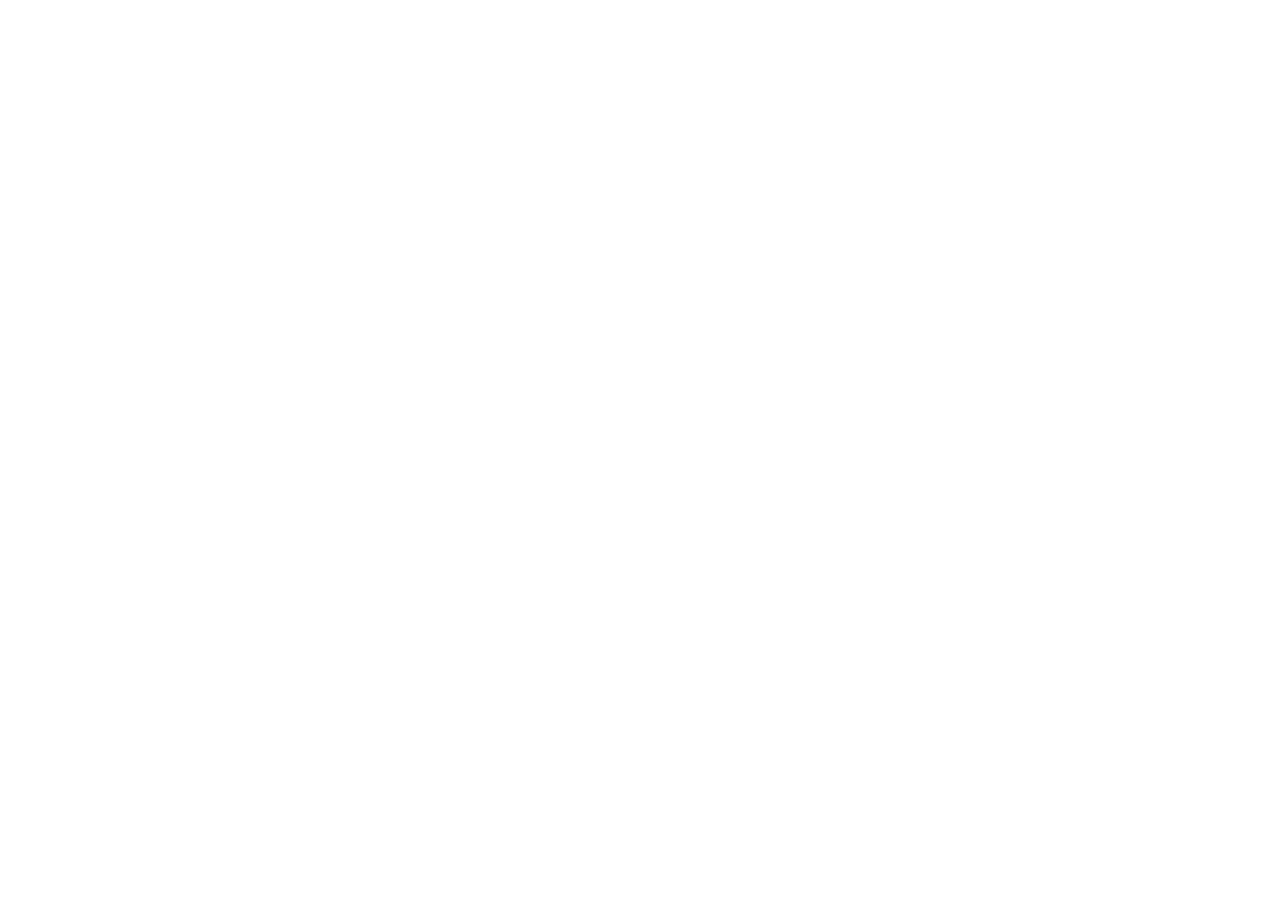
==== references.html @ 41009a83 "Create references.html" ====
<!DOCTYPE html>
<html lang="en">
<head>
  <meta charset="utf-8">
  <meta name="viewport" content="width=device-width, initial-scale=1">
  <link rel="stylesheet" href = "style.css">
  <title>Justin Lam</title>
</head>

<body>
</body>  
</html>
---- style.css ----
body {
  margin:0;
  padding:0;
  background-color: white;
  font-family: Verdana, sans-serif;
}

.container {
  display: flex;
  flex-direction: row;
}

.content, .sidenav {
  display: flex;
  flex-direction: column;
  background-color: white;
}

.content {
  flex-grow: 1;
}

/* The sidebar menu */
.sidenav {
  flex-grow: 5;
  width: 10rem; /* Set the width of the sidebar */
  position: fixed; /* Fixed Sidebar (stay in place on scroll) */
  z-index: 1; /* Stay on top */
  overflow-x: hidden; /* Disable horizontal scroll */
  padding-top: 1rem;
}

/* The navigation menu links */
.sidenav a {
  padding: 0.4rem 0.5rem 0.4rem 1rem;
  text-decoration: none;
  font-size: 1rem;
  color: #818181;
  display: block;
}

/* When you mouse over the navigation links, change their color */
.sidenav a:hover {
  color: #f1f1f1;
}


.name {
  margin-top: 1rem !important;
}

a {
  font-size: x-large;
}

/* unvisited link */

a:link, a:visited {
  color: black;
  padding: 1rem 1rem;
  text-align: center;
  text-decoration: none;
  display: inline-block;
}

a:hover {
  background-color: grey;
}

.w3-border {
  border: 0.19rem solid #ccc !important;
}

.links-container {
  display: flex;
  flex-direction: column;
  jusify-content: center;
  gap: 1rem;
  align-items: center;
}

.links-container a {
  width: 80%;
}

.profession {
  font-size: 1rem;
}

.subscribe {
  font-size: 1rem;
}

.submit form {
  display: flex;
  flex-direction: column;
}

.submit form button {
  margin-top: 1rem;
  background-color: rgba(27, 122, 159, 0.9) !important;
  color: #fff !important;
}

.submit form button:hover {
  background-color: rgba(15, 67, 87, 0.9) !important;
  color: #fff !important;
}
.submit form input {
  width: 100% !important;
}
.submit form input::placeholder {
  color: #fff;
}

.icons {
  display: flex;
  gap: 2rem;
  jusify-content: center;
  align-items: center;
}

.icons a {
  display: flex;
  gap: 2rem;
  jusify-content: center;
  align-items: center;
  text-decoration: none;
}

/* On smaller screens, where height is less than 450px, change the style of the sidebar (less padding and a smaller font size) */
@media screen and (max-height: 450px) {
  .sidenav {padding-top: 1rem;}
  .sidenav a {font-size: 1rem;}
}

@media screen and (min-width: 768px) {
  .link {
    width: 100%;
  }
}
@media screen and (min-width: 576px) {
  .container {
    max-width: 540px;
  }

  .profession {
    font-size: 24px;
  }
}
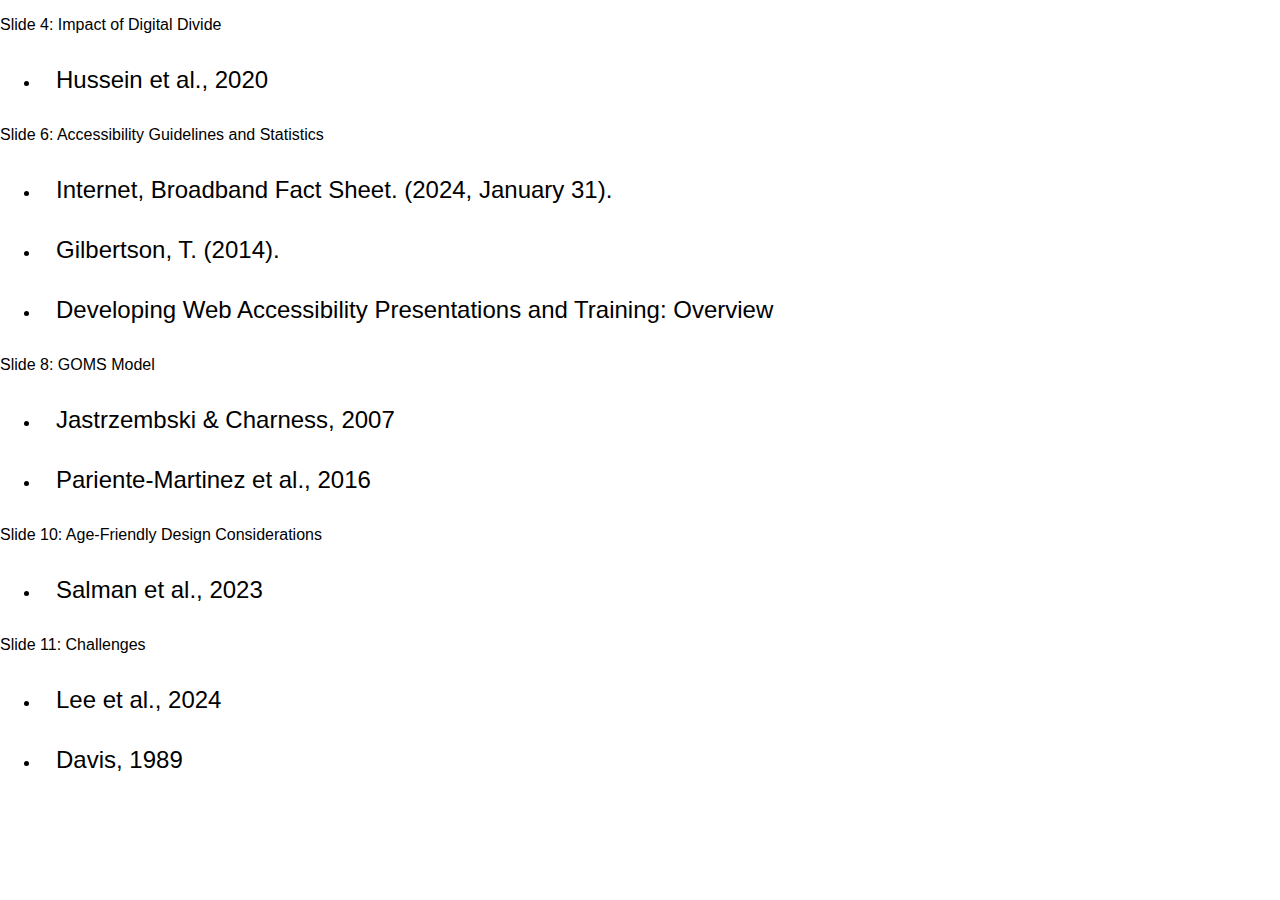
==== commit 5b16ac5f: "Update references.html" ====
--- a/references.html
+++ b/references.html
@@ -6,7 +6,32 @@
   <link rel="stylesheet" href = "style.css">
   <title>Justin Lam</title>
 </head>
-
 <body>
+  <p>Slide 4: Impact of Digital Divide</p>
+  <ul>
+    <li><a href = "https://doi.org/10.1177/2055668320968482">Hussein et al., 2020</a></li>
+  </ul>
+  <p>Slide 6: Accessibility Guidelines and Statistics</p>
+  <ul>
+    <li><a href = "https://www.pewresearch.org/internet/fact-sheet/internet-broadband/">Internet, Broadband Fact Sheet. (2024, January 31).</a></li>
+    <li><a href = "https://doi.org/10.4017/gt.2015.13.3.004.00">Gilbertson, T. (2014).</a></li>
+    <li><a href = "https://www.w3.org/WAI/teach-advocate/accessibility-training/">Developing Web Accessibility Presentations and Training: Overview</a></li>
+  </ul>
+  <p>Slide 8: GOMS Model</p>
+  <ul>
+    <li><a href = "https://doi.org/10.1037/1076-898X.13.4.224">Jastrzembski & Charness, 2007</a></li>
+    <li><a href = "https://doi.org/10.1145/235833.236050>John & Kieras, 1996</a></li>
+    <li><a href = "https://doi.org/10.1007/s10209-014-0388-6">Pariente-Martinez et al., 2016</a></li>
+  </ul>
+  <p>Slide 10: Age-Friendly Design Considerations</p>
+  <ul>
+    <li><a href = "https://doi.org/10.1007/s10209-021-00856-6">Salman et al., 2023</a></li>    
+  </ul>
+  <p>Slide 11: Challenges</p>
+  <ul>
+    <li><a href = "https://doi.org/10.2196/50759">Lee et al., 2024</a></li>
+    <li><a href = "https://doi.org/10.1080/01924788.2023.2213028>Chua et al., 2024</a></li>
+    <li><a href = "https://doi.org/10.2307/249008">Davis, 1989</a></li>
+  </ul>
 </body>  
 </html>
--- a/style.css
+++ b/style.css
@@ -8,6 +8,8 @@
 .container {
   display: flex;
   flex-direction: row;
+  margin-left: auto;
+  margin-right: auto;
 }
 
 .content, .sidenav {
@@ -116,6 +118,8 @@
 .icons {
   display: flex;
   gap: 2rem;
+  margin-left: auto;
+  margin-right: auto;
   jusify-content: center;
   align-items: center;
 }
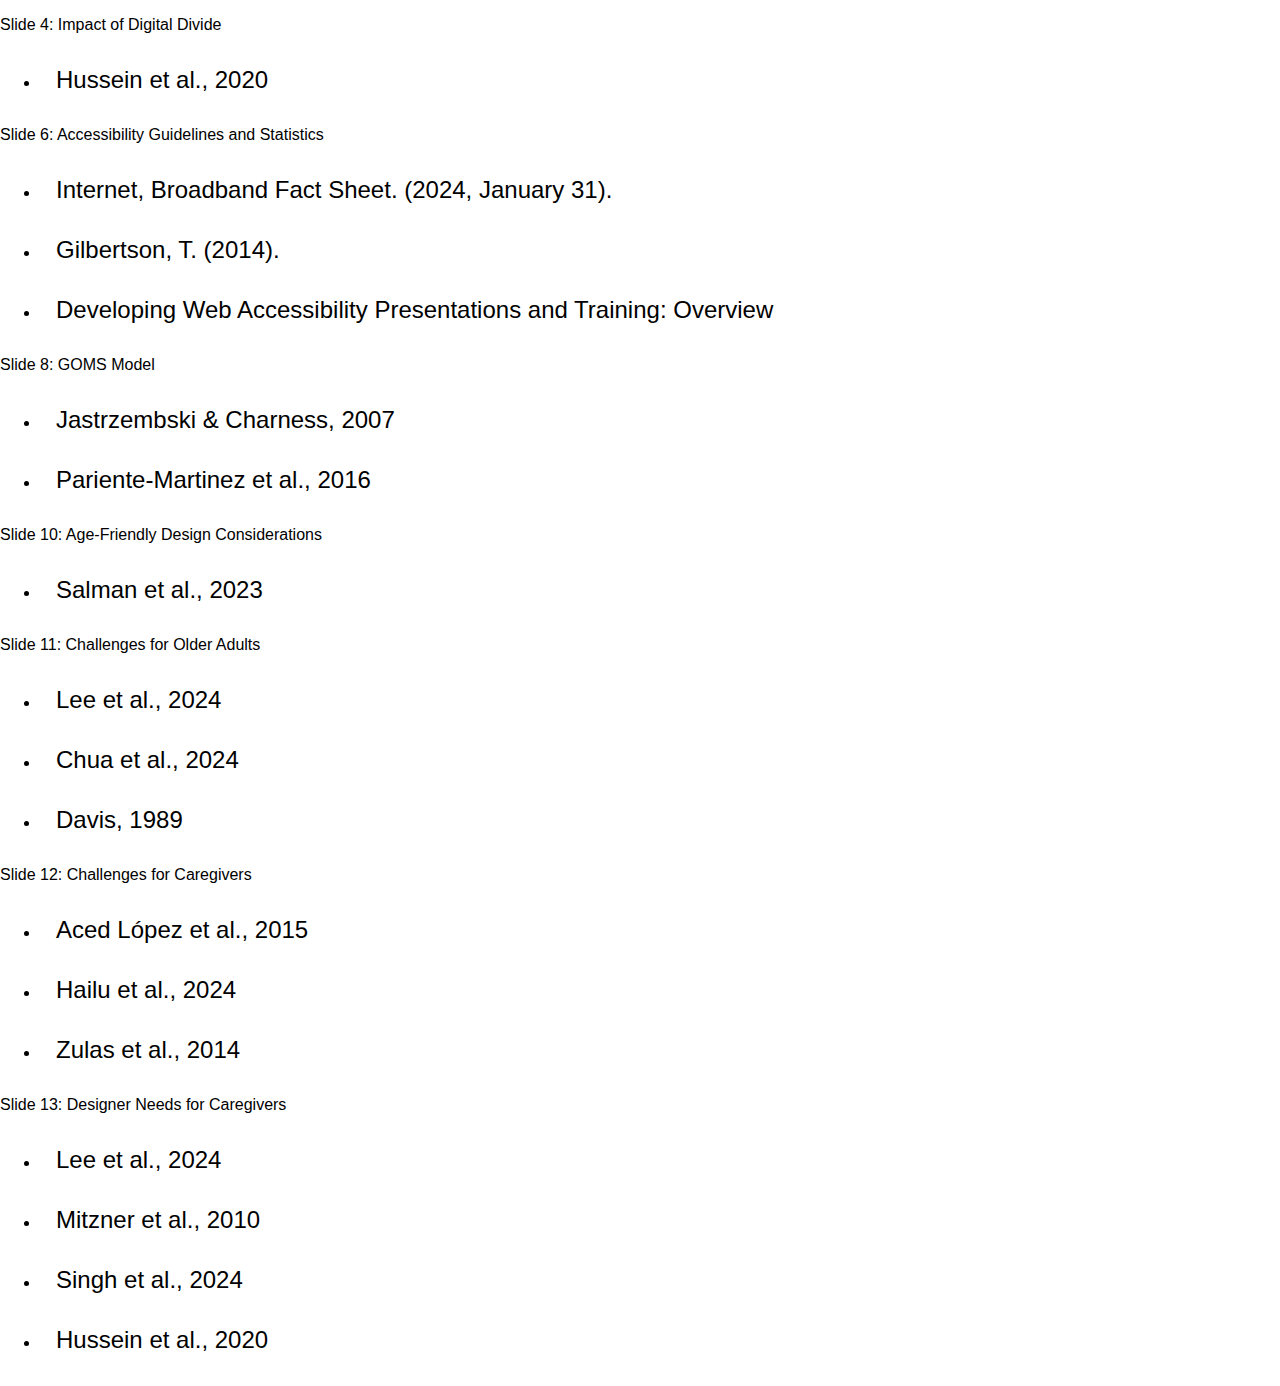
==== commit d4c485c3: "Update references.html" ====
--- a/references.html
+++ b/references.html
@@ -27,11 +27,24 @@
   <ul>
     <li><a href = "https://doi.org/10.1007/s10209-021-00856-6">Salman et al., 2023</a></li>    
   </ul>
-  <p>Slide 11: Challenges</p>
+  <p>Slide 11: Challenges for Older Adults</p>
   <ul>
     <li><a href = "https://doi.org/10.2196/50759">Lee et al., 2024</a></li>
-    <li><a href = "https://doi.org/10.1080/01924788.2023.2213028>Chua et al., 2024</a></li>
+    <li><a href = "https://doi.org/10.1080/01924788.2023.2213028">Chua et al., 2024</a></li>
     <li><a href = "https://doi.org/10.2307/249008">Davis, 1989</a></li>
+  </ul>
+  <p>Slide 12: Challenges for Caregivers</p>
+  <ul>
+    <li><a href = "https://doi.org/10.1007/s10209-014-0400-1">Aced López et al., 2015</a></li>
+    <li><a href = "https://doi.org/10.2147/CIA.S451833">Hailu et al., 2024</a></li>
+    <li><a href = "https://doi.org/10.1177/1541931214581150">Zulas et al., 2014</a></li>
+  </ul>
+  <p>Slide 13: Designer Needs for Caregivers</p>
+  <ul>
+    <li><a href = "">Lee et al., 2024</a></li>
+    <li><a href = "">Mitzner et al., 2010</a></li>
+    <li><a href = "">Singh et al., 2024</a></li>
+    <li><a href = "">Hussein et al., 2020</a></li>
   </ul>
 </body>  
 </html>
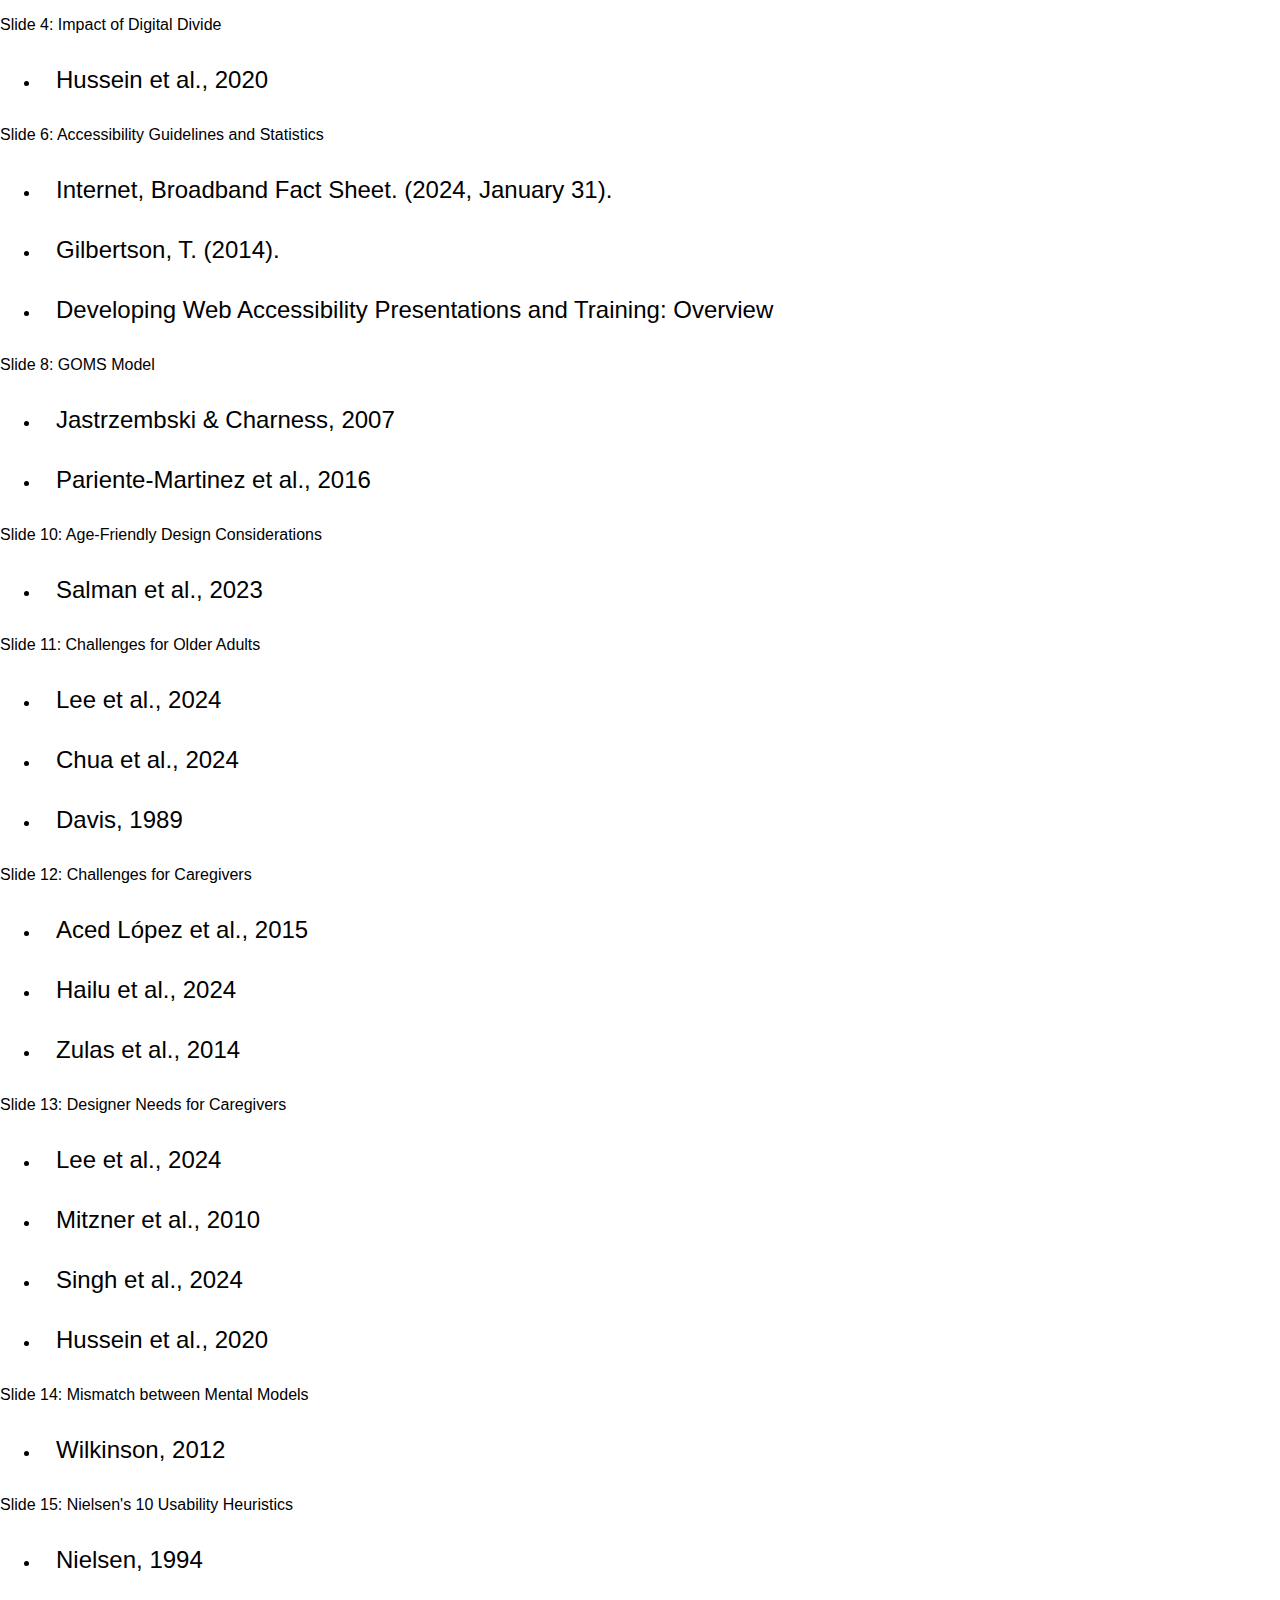
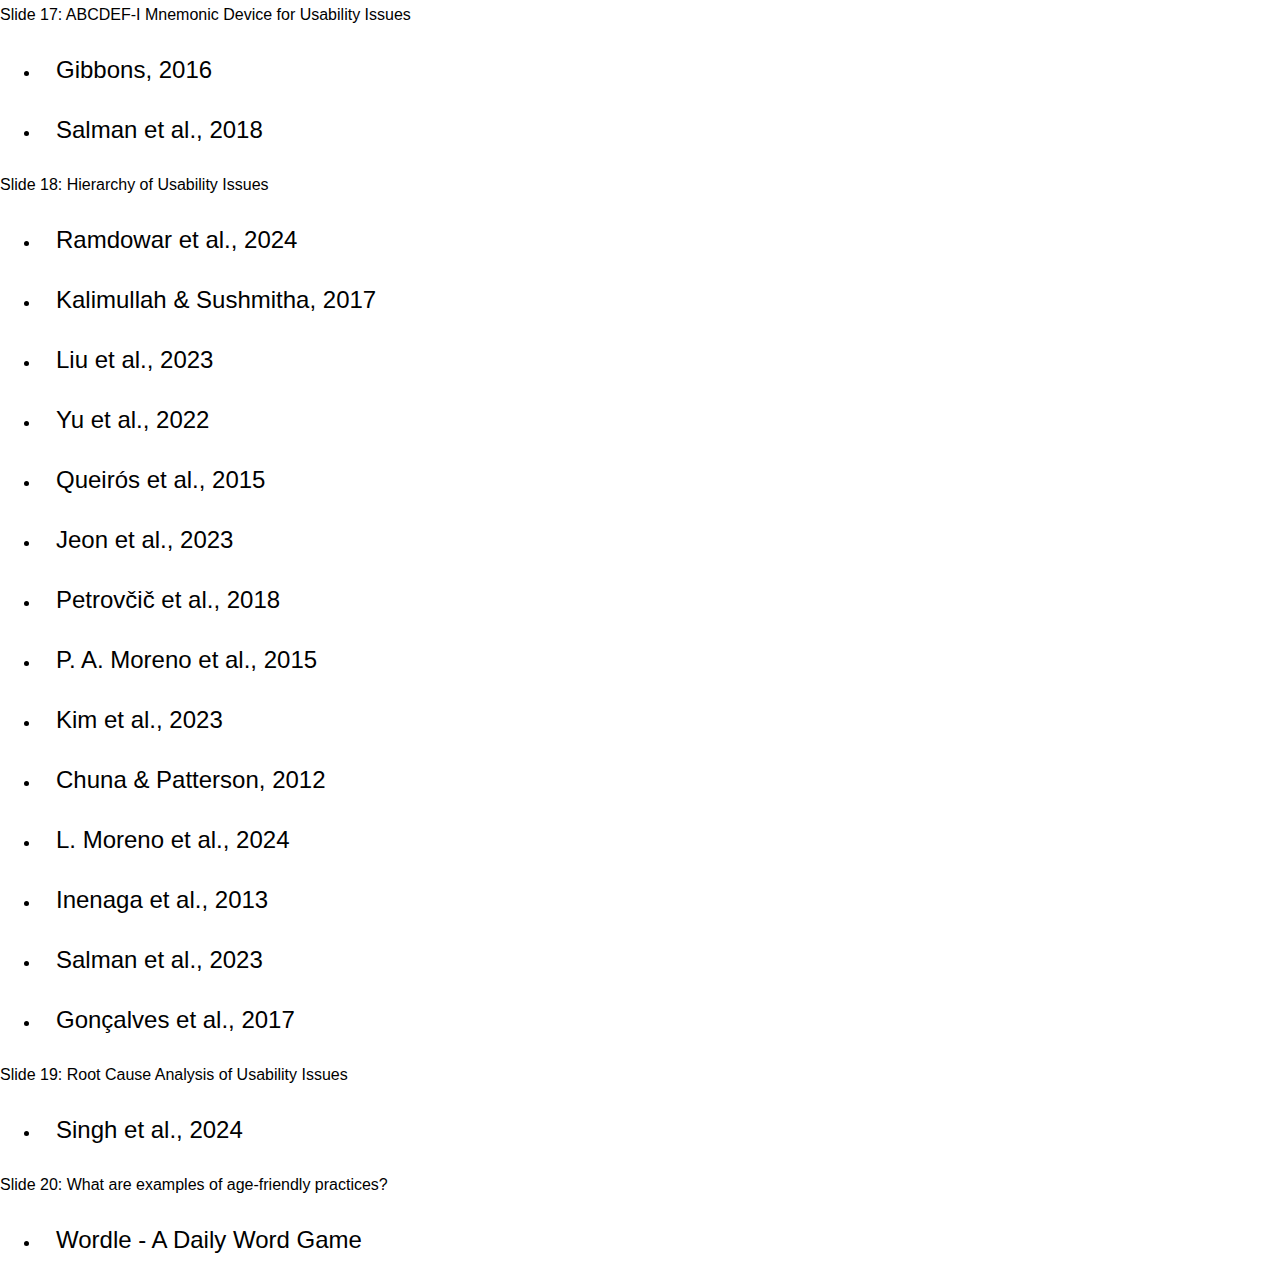
==== commit f6260ec8: "Update references.html" ====
--- a/references.html
+++ b/references.html
@@ -46,5 +46,43 @@
     <li><a href = "">Singh et al., 2024</a></li>
     <li><a href = "">Hussein et al., 2020</a></li>
   </ul>
+  <p>Slide 14: Mismatch between Mental Models</p>
+  <ul>
+    <li><a href = "">Wilkinson, 2012</a></li>
+  </ul>
+  <p>Slide 15: Nielsen's 10 Usability Heuristics</p>
+  <ul>
+    <li><a href = "">Nielsen, 1994</a></li>
+  </ul>
+  <p>Slide 17: ABCDEF-I Mnemonic Device for Usability Issues</p>
+  <ul>
+    <li><a href = "">Gibbons, 2016</a></li>
+    <li><a href = "">Salman et al., 2018</a></li>
+  </ul>
+  <p>Slide 18: Hierarchy of Usability Issues</p>  
+  <ul>
+    <li><a href = "">Ramdowar et al., 2024</a></li>
+    <li><a href ="">Kalimullah & Sushmitha, 2017</a></li>
+    <li><a href = "">Liu et al., 2023</a></li>
+    <li><a href = "">Yu et al., 2022</a></li>
+    <li><a href = "">Queirós et al., 2015</a></li>
+    <li><a href = "">Jeon et al., 2023</a></li>
+    <li><a href = "">Petrovčič et al., 2018</a></li>
+    <li><a href = "">P. A. Moreno et al., 2015</a></li>
+    <li><a href = "">Kim et al., 2023</a></li>
+    <li><a href = "">Chuna & Patterson, 2012</a></li>
+    <li><a href = "">L. Moreno et al., 2024</a></li>
+    <li><a href = "">Inenaga et al., 2013</a></li>
+    <li><a href = "">Salman et al., 2023</a></li>
+    <li><a href = "">Gonçalves et al., 2017</a></li>
+  </ul>
+  <p>Slide 19: Root Cause Analysis of Usability Issues</p>
+  <ul>
+    <li><a href = "">Singh et al., 2024</a></li>
+  </ul>
+  <p>Slide 20: What are examples of age-friendly practices?</p>
+  <ul>
+    <li><a href = "">Wordle - A Daily Word Game</a></li>
+  </ul>
 </body>  
 </html>
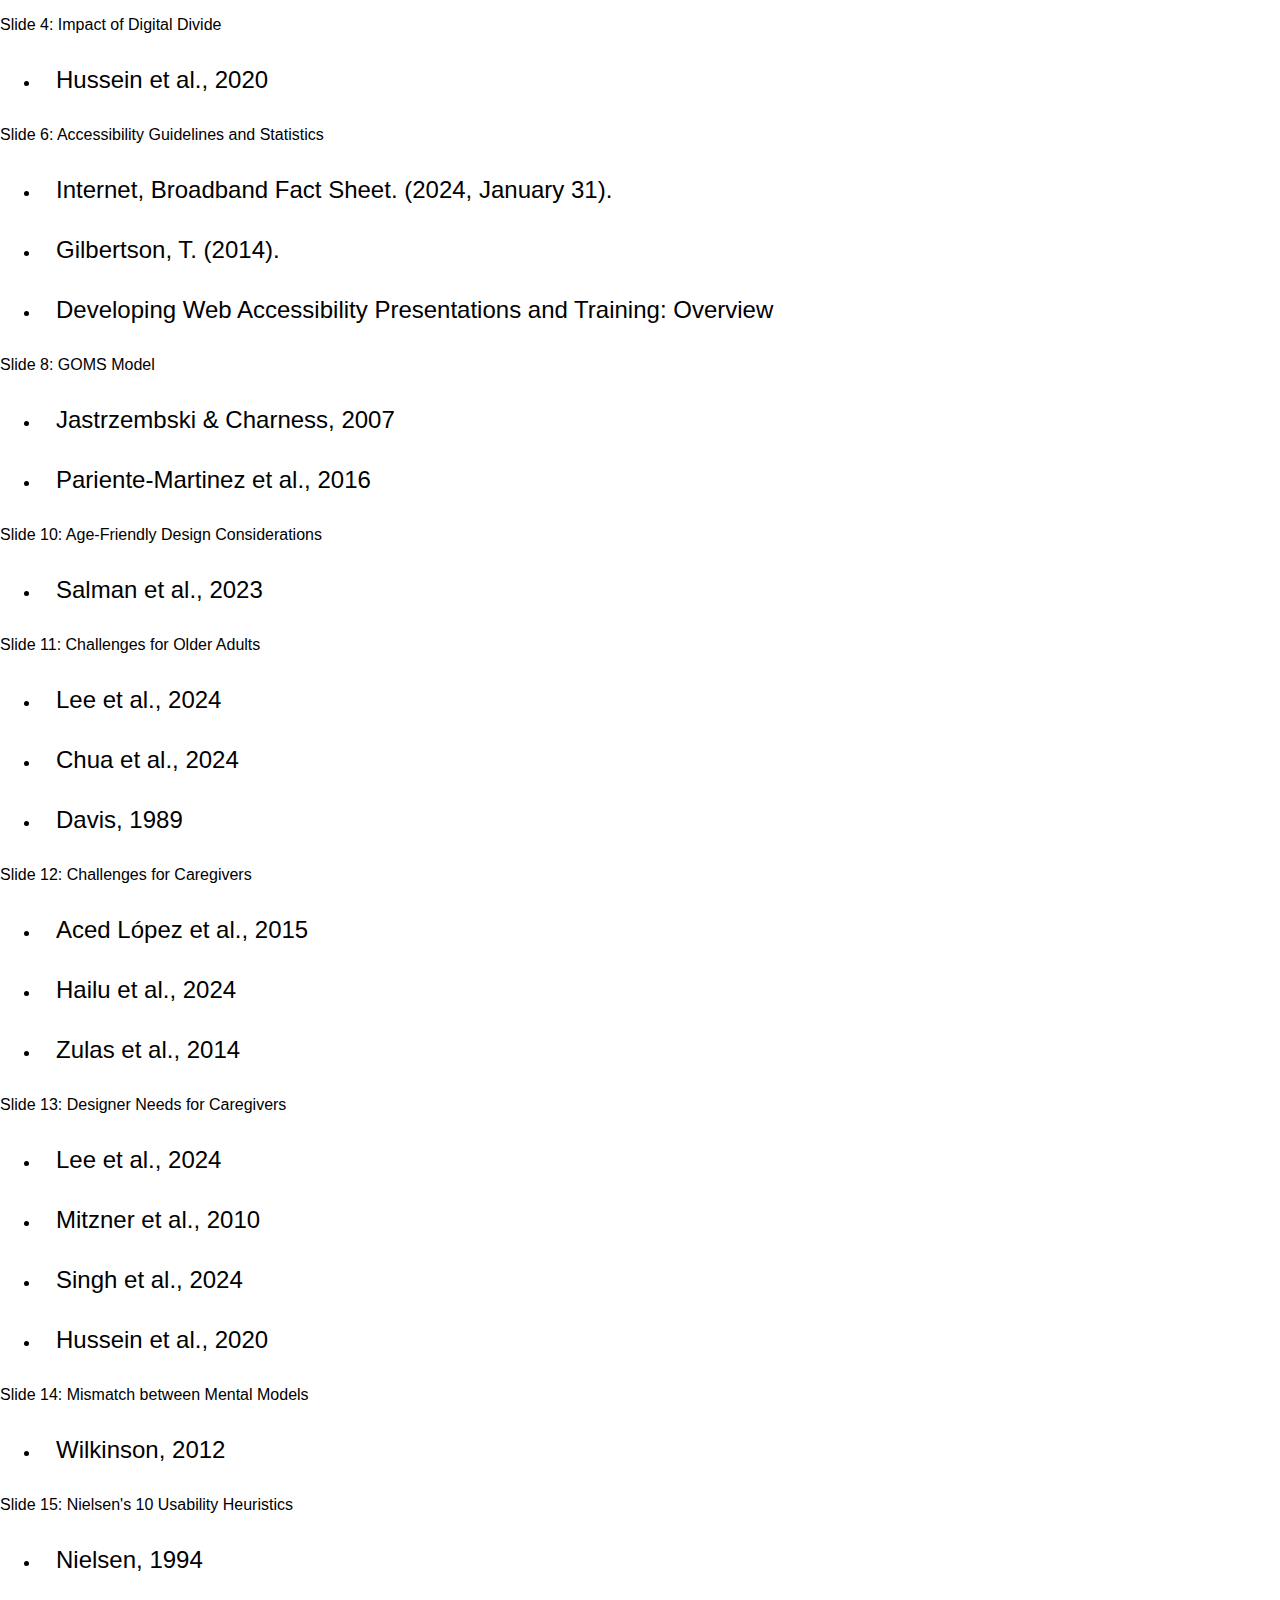
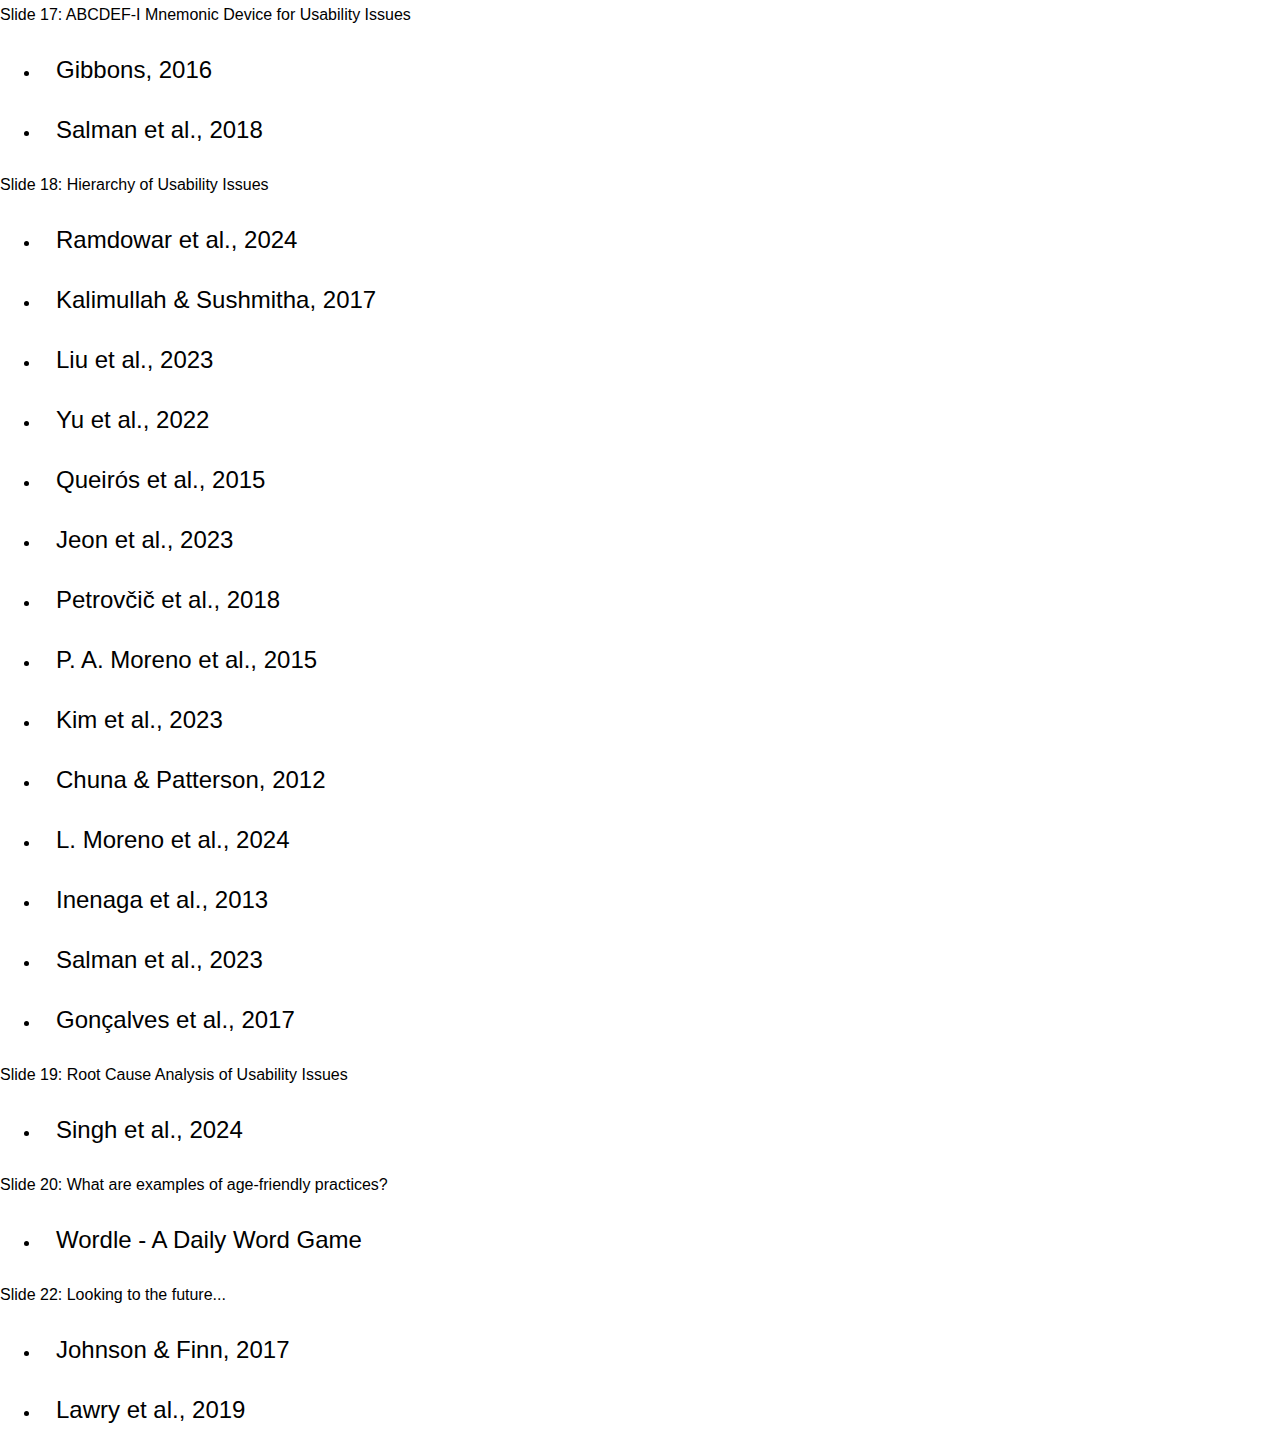
==== commit a618c980: "Update references.html" ====
--- a/references.html
+++ b/references.html
@@ -41,48 +41,53 @@
   </ul>
   <p>Slide 13: Designer Needs for Caregivers</p>
   <ul>
-    <li><a href = "">Lee et al., 2024</a></li>
-    <li><a href = "">Mitzner et al., 2010</a></li>
-    <li><a href = "">Singh et al., 2024</a></li>
-    <li><a href = "">Hussein et al., 2020</a></li>
+    <li><a href = "https://doi.org/10.2196/50759">Lee et al., 2024</a></li>
+    <li><a href = "https://doi.org/10.1016/j.chb.2010.06.020">Mitzner et al., 2010</a></li>
+    <li><a href = "http://www.ncbi.nlm.nih.gov/books/NBK570638/">Singh et al., 2024</a></li>
+    <li><a href = "https://doi.org/10.1177/2055668320968482">Hussein et al., 2020</a></li>
   </ul>
   <p>Slide 14: Mismatch between Mental Models</p>
   <ul>
-    <li><a href = "">Wilkinson, 2012</a></li>
+    <li><a href = "https://doi.org/10.17863/CAM.13819">Wilkinson, 2012</a></li>
   </ul>
   <p>Slide 15: Nielsen's 10 Usability Heuristics</p>
   <ul>
-    <li><a href = "">Nielsen, 1994</a></li>
+    <li><a href = "https://doi.org/10.1145/191666.191729">Nielsen, 1994</a></li>
   </ul>
   <p>Slide 17: ABCDEF-I Mnemonic Device for Usability Issues</p>
   <ul>
-    <li><a href = "">Gibbons, 2016</a></li>
-    <li><a href = "">Salman et al., 2018</a></li>
+    <li><a href = "https://www.nngroup.com/articles/design-thinking/">Gibbons, 2016</a></li>
+    <li><a href = "https://doi.org/10.1109/ACCESS.2018.2827358">Salman et al., 2018</a></li>
   </ul>
   <p>Slide 18: Hierarchy of Usability Issues</p>  
   <ul>
-    <li><a href = "">Ramdowar et al., 2024</a></li>
-    <li><a href ="">Kalimullah & Sushmitha, 2017</a></li>
-    <li><a href = "">Liu et al., 2023</a></li>
-    <li><a href = "">Yu et al., 2022</a></li>
-    <li><a href = "">Queirós et al., 2015</a></li>
-    <li><a href = "">Jeon et al., 2023</a></li>
-    <li><a href = "">Petrovčič et al., 2018</a></li>
-    <li><a href = "">P. A. Moreno et al., 2015</a></li>
-    <li><a href = "">Kim et al., 2023</a></li>
-    <li><a href = "">Chuna & Patterson, 2012</a></li>
-    <li><a href = "">L. Moreno et al., 2024</a></li>
-    <li><a href = "">Inenaga et al., 2013</a></li>
-    <li><a href = "">Salman et al., 2023</a></li>
-    <li><a href = "">Gonçalves et al., 2017</a></li>
+    <li><a href = "https://doi.org/10.1007/s10209-023-01011-z">Ramdowar et al., 2024</a></li>
+    <li><a href ="https://doi.org/10.1016/j.procs.2017.08.344">Kalimullah & Sushmitha, 2017</a></li>
+    <li><a href = "https://doi.org/10.1080/01634372.2022.2139319">Liu et al., 2023</a></li>
+    <li><a href = "https://doi.org/10.3390/ijerph19042391">Yu et al., 2022</a></li>
+    <li><a href = "Queirós et al., 2015">Queirós et al., 2015</a></li>
+    <li><a href = "https://doi.org/10.1177/20552076231200976">Jeon et al., 2023</a></li>
+    <li><a href = "https://doi.org/10.1097/MRR.0000000000000307">Petrovčič et al., 2018</a></li>
+    <li><a href = "https://pubmed.ncbi.nlm.nih.gov/25991237/">P. A. Moreno et al., 2015</a></li>
+    <li><a href = "https://doi.org/10.2196/42145">Kim et al., 2023</a></li>
+    <li><a href = "https://doi.org/10.3233/WOR-2012-0181-353">Chuna & Patterson, 2012</a></li>
+    <li><a href = "https://doi.org/10.1007/s10209-023-00986-z">L. Moreno et al., 2024</a></li>
+    <li><a href = "https://doi.org/10.1007/s10015-012-0081-x">Inenaga et al., 2013</a></li>
+    <li><a href = "https://doi.org/10.1007/s10209-021-00856-6">Salman et al., 2023</a></li>
+    <li><a href = "https://doi.org/10.1007/s10209-015-0429-9">Gonçalves et al., 2017</a></li>
   </ul>
   <p>Slide 19: Root Cause Analysis of Usability Issues</p>
   <ul>
-    <li><a href = "">Singh et al., 2024</a></li>
+    <li><a href = "http://www.ncbi.nlm.nih.gov/books/NBK570638/">Singh et al., 2024</a></li>
   </ul>
   <p>Slide 20: What are examples of age-friendly practices?</p>
   <ul>
-    <li><a href = "">Wordle - A Daily Word Game</a></li>
+    <li><a href = "https://www.nytimes.com/games/wordle/index.html">Wordle - A Daily Word Game</a></li>
+  </ul>
+  <p>Slide 22: Looking to the future...</p>
+  <ul>
+    <li><a href = "https://doi.org/10.1016/C2015-0-01451-4">Johnson & Finn, 2017</a></li>
+    <li><a href = "https://doi.org/10.1016/j.apergo.2018.08.016">Lawry et al., 2019</a></li>
   </ul>
 </body>  
 </html>
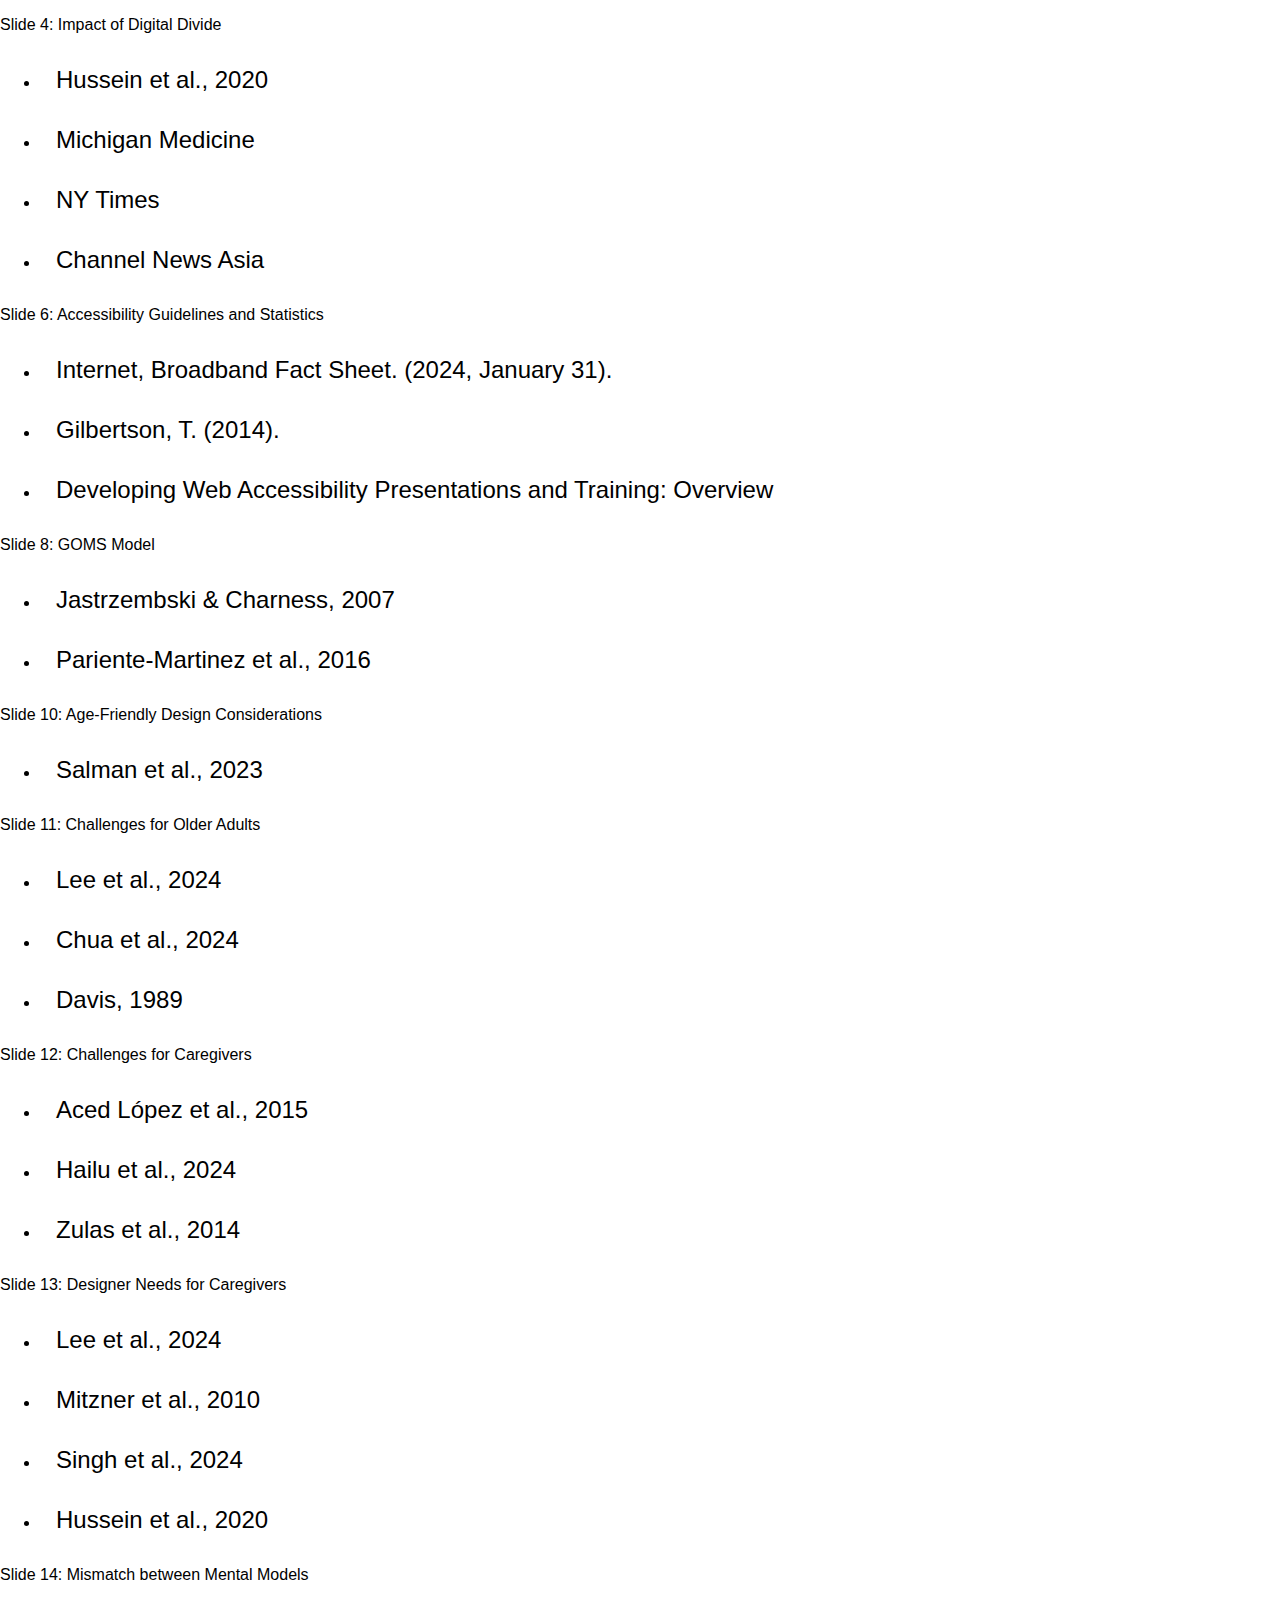
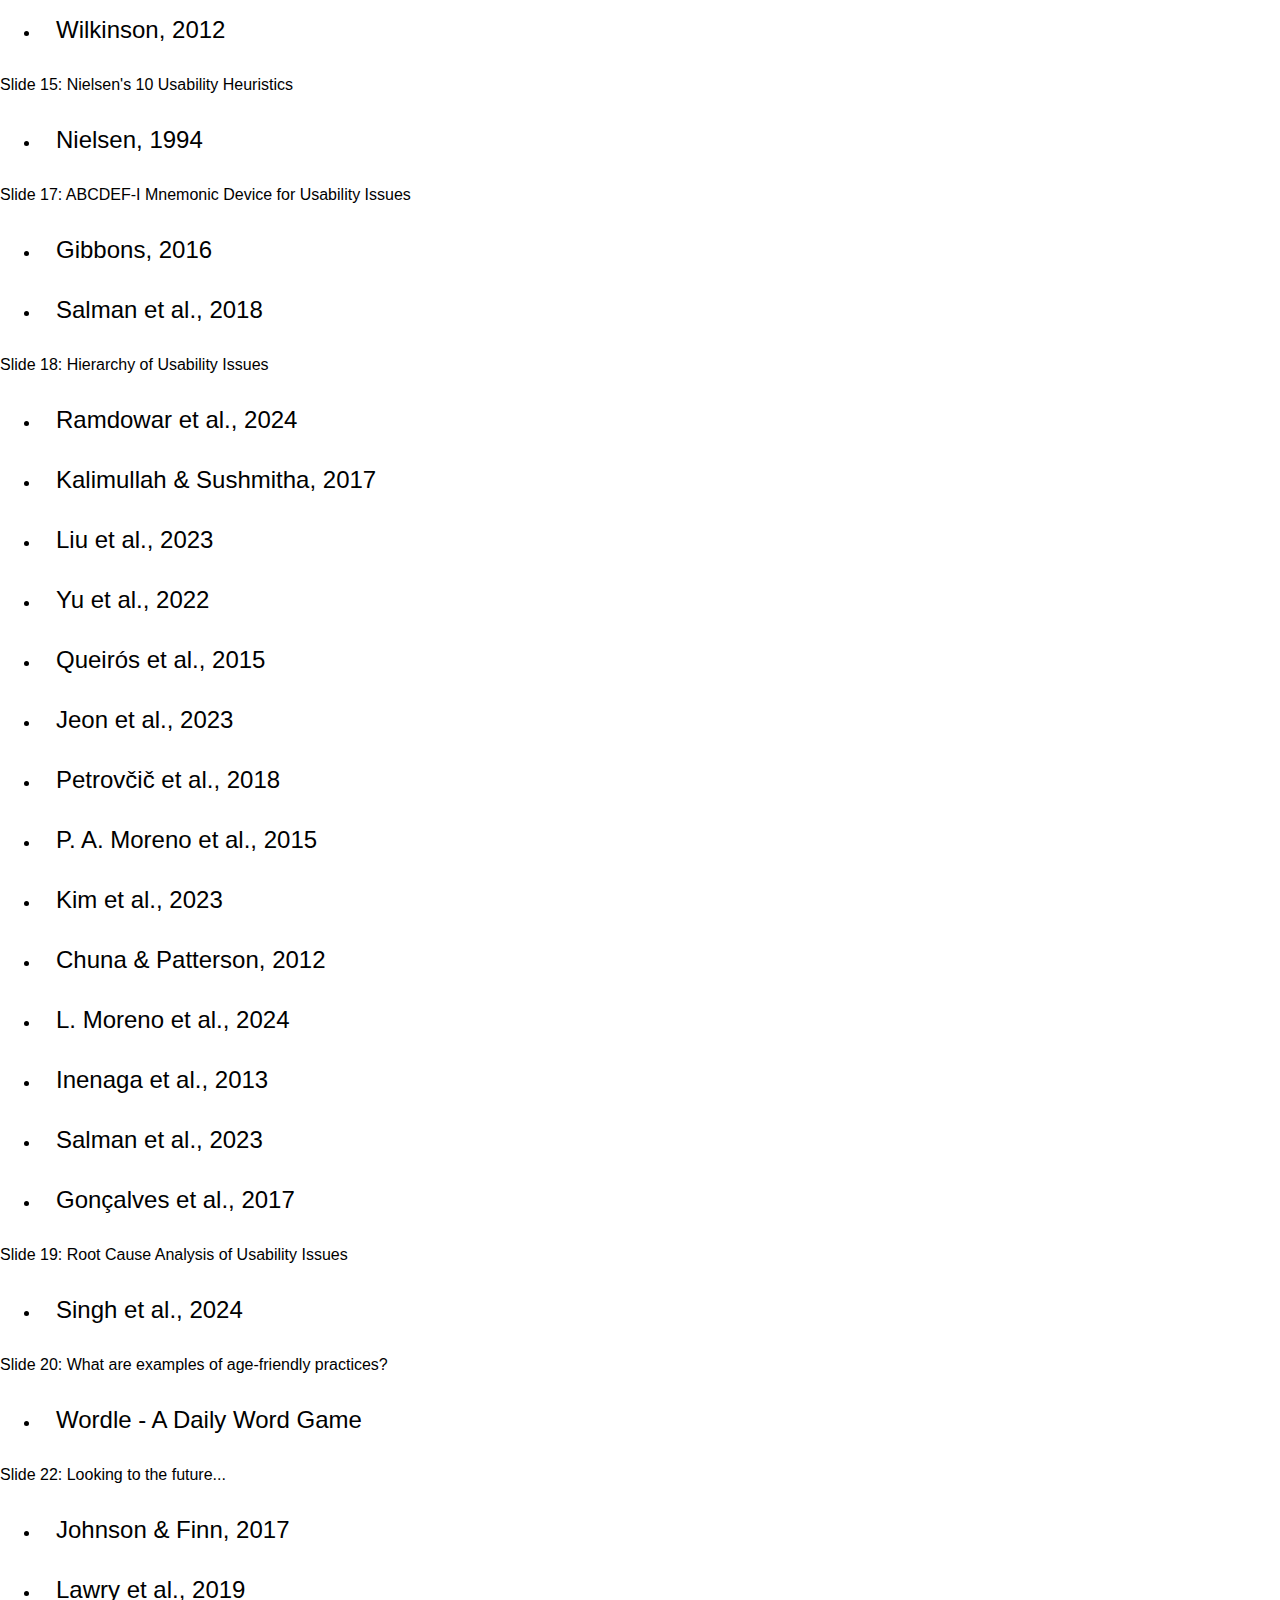
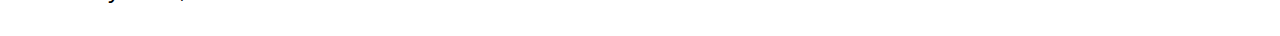
==== commit a9d8eec5: "Update references.html" ====
--- a/references.html
+++ b/references.html
@@ -10,6 +10,9 @@
   <p>Slide 4: Impact of Digital Divide</p>
   <ul>
     <li><a href = "https://doi.org/10.1177/2055668320968482">Hussein et al., 2020</a></li>
+    <li><a href = "https://www.michiganmedicine.org/health-lab/half-older-adults-dont-use-patient-portals-health-care">Michigan Medicine</a></li>
+    <li><a href = "https://www.nytimes.com/2021/02/28/technology/seniors-vaccines-technology.html">NY Times</a></li>
+    <li><a href = "https://www.channelnewsasia.com/commentary/singapore-elderly-tech-digital-isolation-social-lonely-4694131">Channel News Asia</a></li>
   </ul>
   <p>Slide 6: Accessibility Guidelines and Statistics</p>
   <ul>
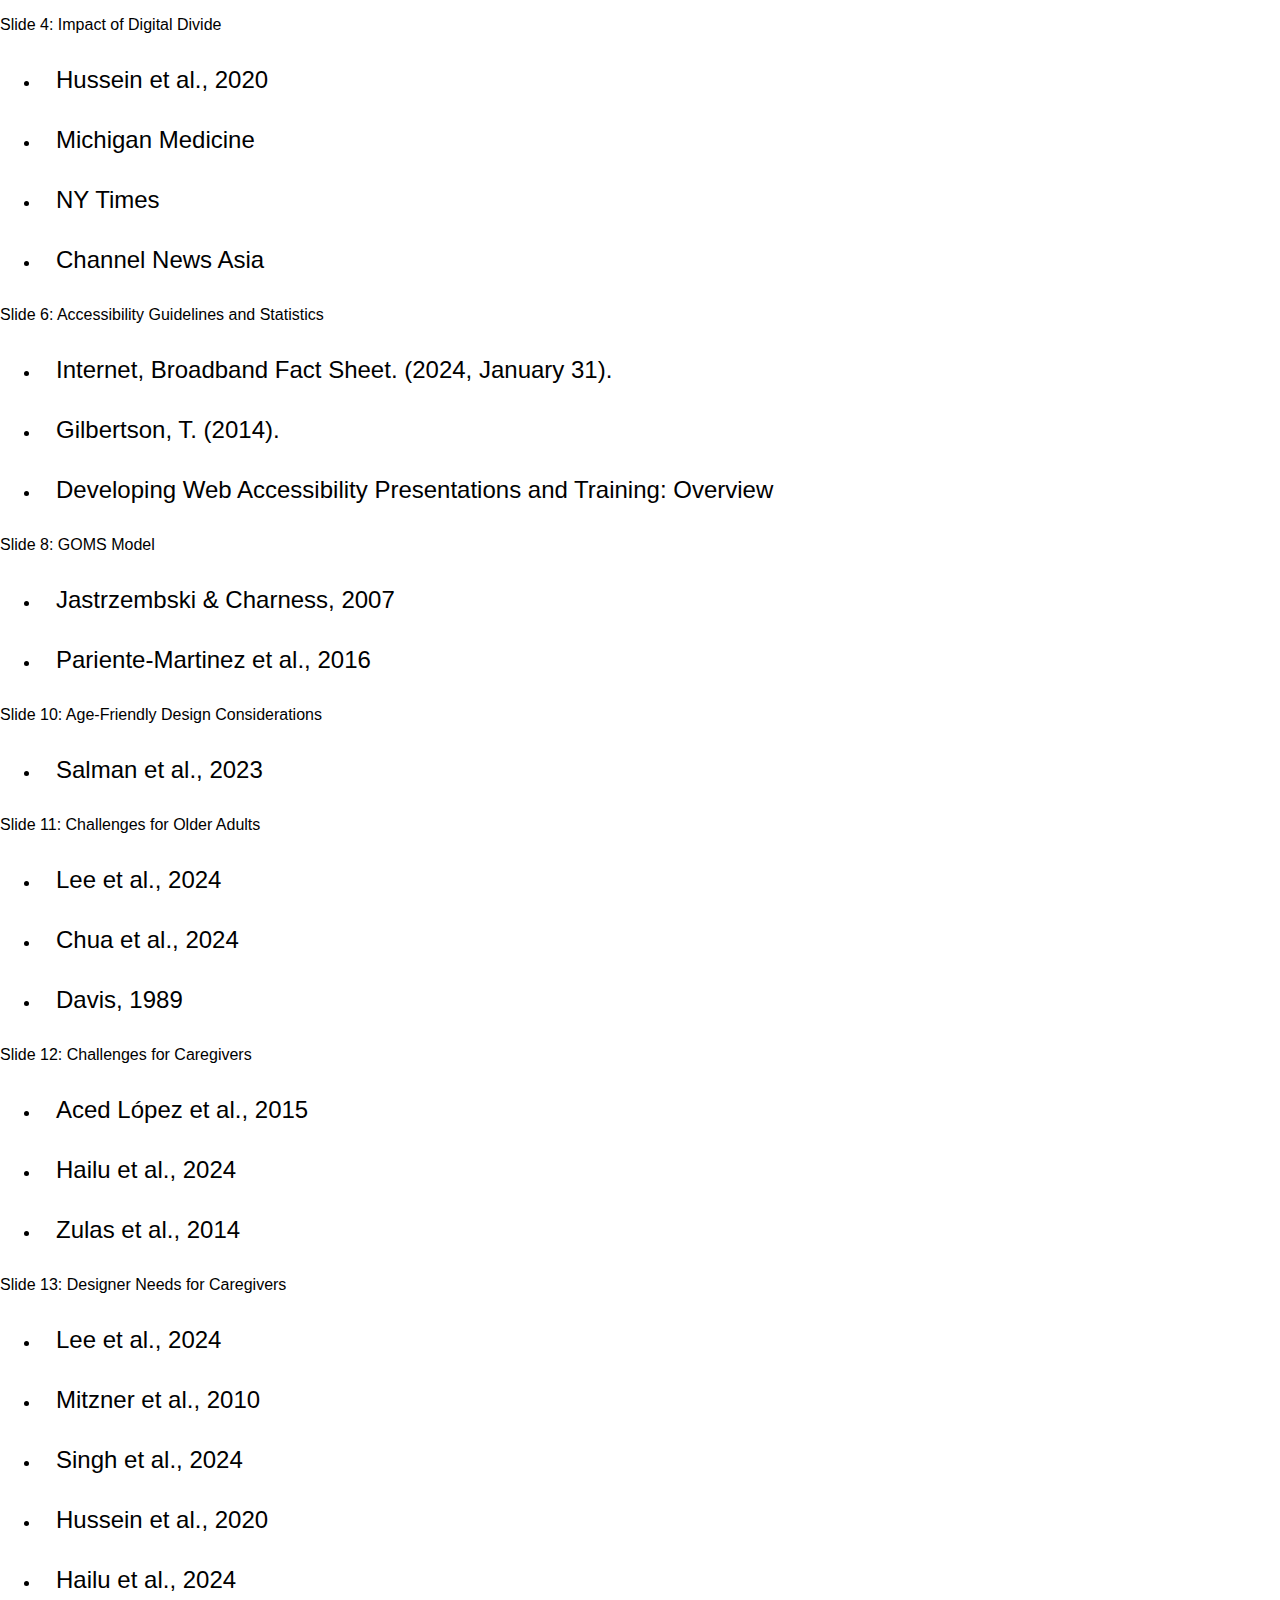
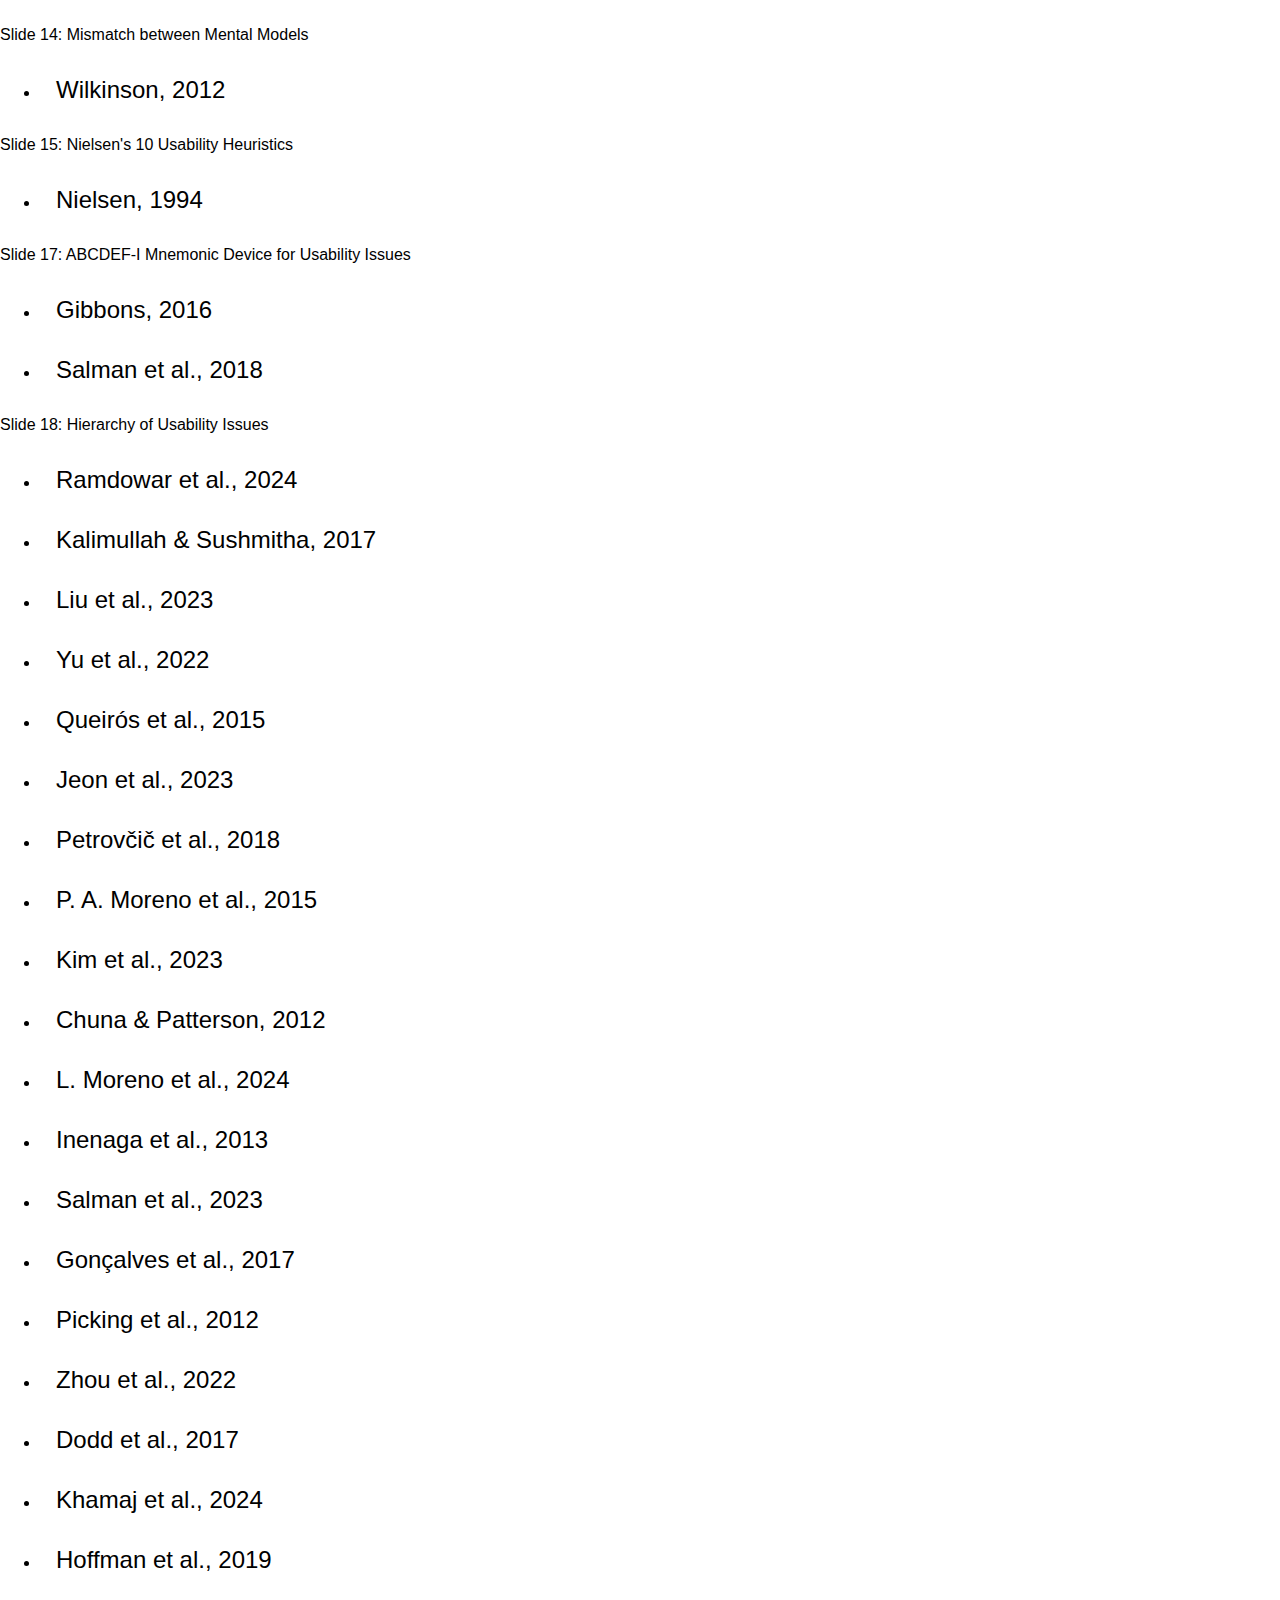
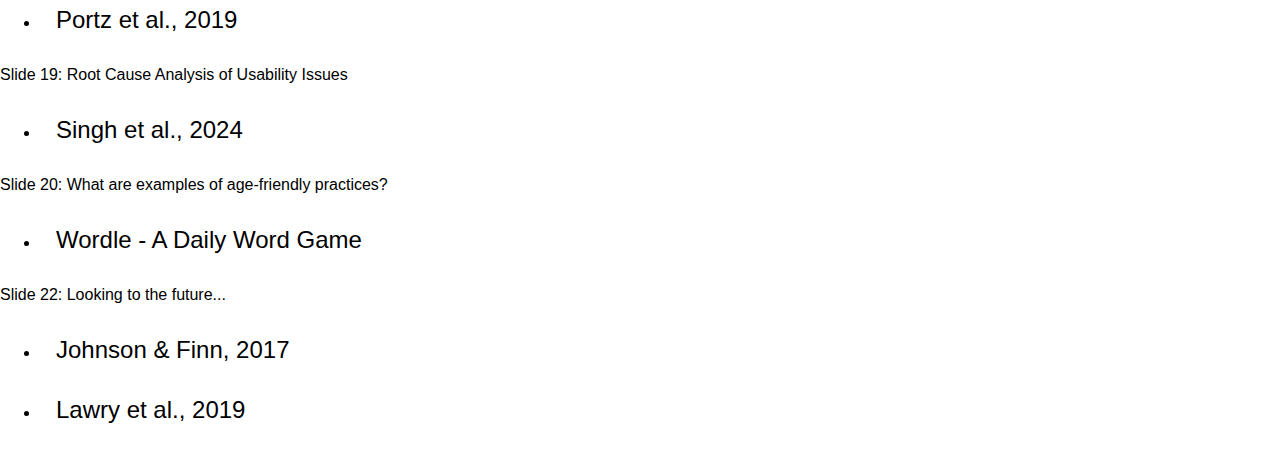
==== commit 122bcad1: "Update references.html" ====
--- a/references.html
+++ b/references.html
@@ -48,6 +48,7 @@
     <li><a href = "https://doi.org/10.1016/j.chb.2010.06.020">Mitzner et al., 2010</a></li>
     <li><a href = "http://www.ncbi.nlm.nih.gov/books/NBK570638/">Singh et al., 2024</a></li>
     <li><a href = "https://doi.org/10.1177/2055668320968482">Hussein et al., 2020</a></li>
+    <li><a href = "https://pmc.ncbi.nlm.nih.gov/articles/PMC10946444/">Hailu et al., 2024</a></li>
   </ul>
   <p>Slide 14: Mismatch between Mental Models</p>
   <ul>
@@ -78,6 +79,12 @@
     <li><a href = "https://doi.org/10.1007/s10015-012-0081-x">Inenaga et al., 2013</a></li>
     <li><a href = "https://doi.org/10.1007/s10209-021-00856-6">Salman et al., 2023</a></li>
     <li><a href = "https://doi.org/10.1007/s10209-015-0429-9">Gonçalves et al., 2017</a></li>
+    <li><a href = "https://link.springer.com/article/10.1007/s10209-011-0246-8">Picking et al., 2012</a></li>
+    <li><a href = "https://doi.org/10.3389/fpsyg.2022.935202">Zhou et al., 2022</a></li>
+    <li><a href = "https://aisel.aisnet.org/acis2017/61/">Dodd et al., 2017</a></li>
+    <li><a href = "https://www.sciencedirect.com/science/article/pii/S111001682400588X">Khamaj et al., 2024</a></li>
+    <li><a href = "https://academic.oup.com/gerontologist/article/60/5/935/5644059">Hoffman et al., 2019</a></li>
+    <li><a href = "https://pubmed.ncbi.nlm.nih.gov/30958272/">Portz et al., 2019</a></li>
   </ul>
   <p>Slide 19: Root Cause Analysis of Usability Issues</p>
   <ul>
